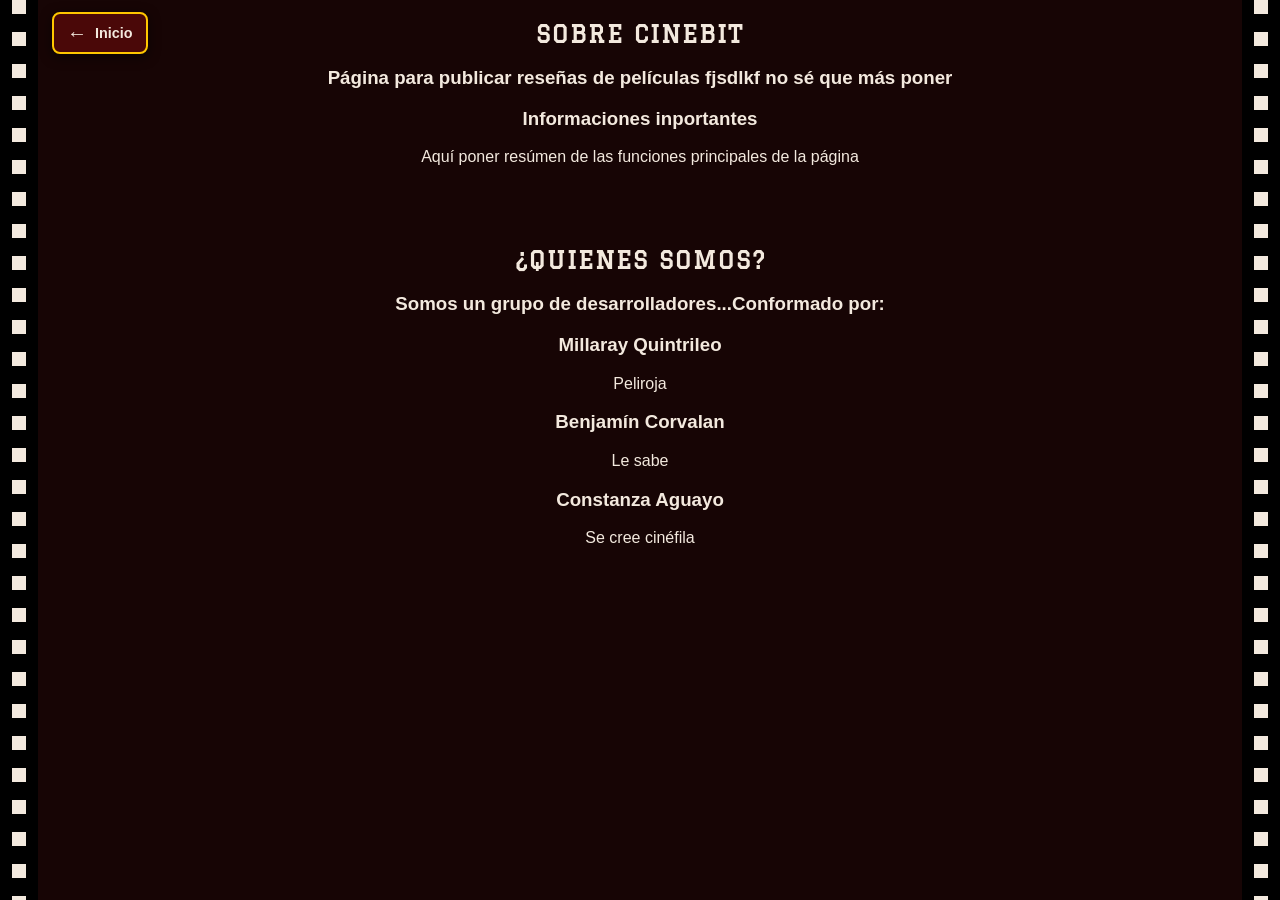
==== about.html @ 1a7df677 "Subiendo proyecto completo" ====
<!DOCTYPE html>
<html lang="es">
<head>
    <meta charset="UTF-8">
    <meta name="viewport" content="width=device-width, initial-scale=1">
    <title>Quiénes somos</title>
    <link rel="stylesheet" href="estilo.css">
  <link rel="preconnect" href="https://fonts.googleapis.com">
  <link rel="preconnect" href="https://fonts.gstatic.com" crossorigin>
  <link href="https://fonts.googleapis.com/css2?family=Graduate&family=Roboto:wght@300;400;700&display=swap" rel="stylesheet">
</head>
<body>
 <!-- Flecha superior: siempre visible y devuelve al menú principal, sin borrar los enlaces inferiores. -->
  <a class="volver-inicio-superior" href="index.html" aria-label="Volver al menú principal">
    <span aria-hidden="true">←</span> Inicio
    </a>

    <main class = "conntenedor-principal">
        <selection class= "seccion-hero-about">
            <h2>Sobre <span>CineBit</span></h2>
        </selection>

        <section class="seccion-pilares">
            <h3> Página para publicar reseñas de películas fjsdlkf no sé que más poner</h3>
            <div class = "grid-pilares">
                <article class = "tarjeta-pilar">
          <h3>Informaciones inportantes</h3>
          <p>Aquí poner resúmen de las funciones principales de la página</p>
            </div>
        </section>
        
        <section class="seccion-equipo">
      <h2>¿Quienes somos?</h2>
      <h3>Somos un grupo de desarrolladores...Conformado por:</h3>
      <div class="grid-equipo">
        

        <article class="tarjeta-equipo">
          <h3>Millaray Quintrileo</h3>
          <p class="bio">Peliroja</p>
        </article>

        <article class="tarjeta-equipo">

          <h3>Benjamín Corvalan</h3>
          <p class="bio">Le sabe</p>
        </article>

         <article class="tarjeta-equipo">
          <h3>Constanza Aguayo</h3>
          <p class="bio">Se cree cinéfila</p>
        </article>

      </div>
    </section>
    </main>
---- estilo.css ----
:root {                                   /* :root = variables globales, se definen una vez y se usan en todo el CSS */
  --fondo: #170505;                       /* negro rojizo del fondo (igual que el PPT) */
  --rojo: #7a0e0e;                        /* rojo principal */
  --rojo-oscuro: #4a0808;                 /* rojo oscuro para sombras y tarjetas */
  --dorado: #ffc700;                      /* dorado (el mismo de las estrellas) */
  --crema: #f3e9de;                       /* blanco cálido para textos */
}

* { box-sizing: border-box; }             /* el padding no agranda las cajas: más fácil calcular tamaños */

body {                                    /* estilo de toda la página */
  margin: 0;                              /* quita el margen blanco que trae el navegador */
  padding: 0 60px;                        /* deja espacio a los lados para las tiras de película */
  background: var(--fondo);               /* fondo negro rojizo usando la variable */
  color: var(--crema);                    /* color de texto por defecto */
  font-family: "Segoe UI", Arial, sans-serif; /* letra del texto normal (si falla una, usa la siguiente) */
  text-align: center;                     /* centra el contenido */
}

body::before, body::after {               /* dos elementos "falsos": serán las tiras de película izq. y der. */
  content: "";                            /* obligatorio para que el elemento exista */
  position: fixed;                        /* quedan pegados al borde aunque se haga scroll */
  top: 0; bottom: 0;                      /* ocupan todo el alto de la pantalla */
  width: 38px;                            /* ancho de la tira */
  background-color: #000;                 /* tira negra */
  background-image: linear-gradient(to bottom, var(--crema) 14px, transparent 14px); /* dibuja un "agujerito" de 14px */
  background-size: 14px 32px;             /* cada agujero mide 14px de ancho y se repite cada 32px */
  background-repeat: repeat-y;            /* se repite hacia abajo */
  background-position: center top;        /* agujeros centrados en la tira */
}
body::before { left: 0; }                 /* la primera tira va a la izquierda */
body::after { right: 0; }                 /* la segunda va a la derecha */

.cabecera {                               /* bloque del título */
  margin: 30px auto;                      /* separación arriba/abajo y centrado */
  padding: 25px;                          /* espacio interior */
  background: var(--rojo-oscuro);         /* panel rojo oscuro como "pantalla de cine" */
  border: 4px solid #000;                 /* marco negro */
  border-radius: 10px;                    /* esquinas redondeadas */
}
.cabecera h1 {                            /* el título principal */
  margin: 0;                              /* sin margen extra */
  font-family: "Graduate", Impact, serif; /* tipografía de cine (Google Fonts); Impact si no carga */
  font-size: clamp(1.8rem, 5vw, 3.5rem);  /* tamaño que se adapta: mínimo 1.8rem, máximo 3.5rem */
  letter-spacing: 3px;                    /* separa las letras */
  text-transform: uppercase;              /* todo en mayúsculas */
  color: #fff;                            /* blanco puro */
  text-shadow: 3px 3px 0 #000;            /* sombra negra estilo afiche */
}
.cabecera img { vertical-align: middle; margin-right: 12px; } /* el logo se alinea con el texto */
.cabecera p { color: var(--dorado); font-style: italic; margin: 8px 0 0; } /* eslogan dorado y en cursiva */

.barra {                                  /* franja de búsqueda y géneros */
  display: flex;                           /* pone los elementos en fila */
  flex-wrap: wrap;                         /* si no caben, bajan a la siguiente línea */
  gap: 12px;                               /* espacio entre elementos */
  justify-content: center;                 /* centrados */
  margin-bottom: 30px;                     /* espacio debajo */
}
input, select, button {                    /* mismo estilo para campos y botones */
  padding: 10px 14px;                      /* espacio interior */
  border: 2px solid var(--rojo);           /* borde rojo */
  border-radius: 6px;                      /* esquinas suaves */
  background: #000;                        /* fondo negro */
  color: var(--crema);                     /* texto crema */
  font-size: 1rem;                         /* tamaño normal */
}
button {                                   /* botones */
  background: var(--rojo);                 /* rojo sólido */
  cursor: pointer;                         /* manito al pasar el mouse */
  font-weight: bold;                       /* texto en negrita */
}
button:hover { background: var(--dorado); color: #000; } /* al pasar el mouse se vuelve dorado */
a { color: var(--dorado); }                /* los enlaces son dorados */

h2 {                                       /* subtítulos de sección */
  font-family: "Graduate", Impact, serif;  /* misma tipografía de cine */
  text-transform: uppercase;               /* mayúsculas */
  letter-spacing: 2px;                     /* letras separadas */
}

.carrusel-caja {                           /* contiene flechas + carrusel */
  display: flex;                           /* flecha, lista, flecha en fila */
  align-items: center;                     /* alineadas al centro vertical */
  gap: 10px;                               /* espacio entre ellos */
}
.carrusel {                                /* la lista horizontal de películas */
  display: flex;                           /* tarjetas una al lado de otra */
  gap: 20px;                               /* espacio entre tarjetas */
  overflow-x: auto;                        /* scroll horizontal cuando no caben */
  scroll-snap-type: x mandatory;           /* al deslizar, se "pega" a cada tarjeta */
  scroll-behavior: smooth;                 /* desplazamiento suave */
  padding: 15px;                           /* aire alrededor */
  flex: 1;                                 /* ocupa el espacio libre entre las flechas */
}
.tarjeta {                                 /* cada película */
  flex: 0 0 240px;                         /* ancho fijo de 240px, no se encoge */
  scroll-snap-align: center;               /* punto donde se "pega" al deslizar */
  background: var(--rojo-oscuro);          /* fondo rojo oscuro */
  border: 4px solid #000;                  /* marco negro de "fotograma" */
  padding: 8px;                            /* espacio entre marco y afiche */
  text-decoration: none;                   /* sin subrayado */
  color: var(--crema);                     /* texto crema */
  transition: transform 0.3s;              /* animación suave al agrandarse */
}
.tarjeta:hover { transform: scale(1.06); border-color: var(--dorado); } /* al pasar el mouse: crece y borde dorado */
.tarjeta img { width: 100%; height: 330px; object-fit: cover; display: block; } /* afiche del mismo tamaño sin deformarse */
.tarjeta span { display: block; margin-top: 8px; font-weight: bold; } /* título bajo el afiche */
.flecha { font-size: 1.6rem; padding: 6px 14px; } /* flechas ‹ › más grandes */

.login {                                   /* recuadro de inicio de sesión */
  max-width: 420px;                        /* ancho máximo */
  margin: 40px auto;                       /* centrado con espacio arriba/abajo */
  padding: 20px;                           /* espacio interior */
  background: var(--rojo-oscuro);          /* fondo rojo oscuro */
  border: 4px solid #000;                  /* marco negro */
  border-radius: 10px;                     /* esquinas redondeadas */
}
.login input { width: 100%; margin-bottom: 10px; } /* campos de ancho completo, separados */
#mensaje { min-height: 1.4em; color: var(--dorado); font-weight: bold; } /* mensaje de error/éxito (reserva su espacio) */

footer { margin: 40px 0 20px; padding-top: 15px; border-top: 2px solid var(--rojo); font-size: 0.9rem; } /* pie con línea roja arriba */

/* ===== PÁGINAS INTERNAS: fichas de película y perfil ===== */
main { max-width: 1200px; margin: 0 auto; }            /* en pantallas gigantes el contenido no pasa de 1200px */
img { max-width: 100%; }                                /* ninguna imagen se sale de su caja */
.ficha { max-width: 420px; margin: 30px auto; padding: 20px; background: var(--rojo-oscuro); border: 4px solid #000; border-radius: 10px; } /* tarjeta de la película */
.ficha img { width: 100%; max-width: 300px; height: auto; border: 4px solid #000; } /* afiche con marco, se achica en pantallas chicas */
.star-rating { display: flex; flex-direction: row-reverse; justify-content: center; font-size: 36px; } /* estrellas en fila, centradas (row-reverse = orden 1 a 5) */
.star-rating input { display: none; }                   /* oculta los botoncitos redondos */
.star-rating label { color: #555; cursor: pointer; }    /* estrella apagada en gris */
.star-rating label:hover, .star-rating label:hover ~ label, .star-rating input:checked ~ label { color: var(--dorado); } /* se ilumina al pasar el mouse o elegir */
.perfil { max-width: 420px; margin: 30px auto; padding: 20px; background: var(--rojo-oscuro); border: 4px solid #000; border-radius: 10px; } /* tarjeta del perfil */
.avatar { width: 120px; height: 120px; border-radius: 50%; border: 4px solid var(--dorado); object-fit: cover; } /* foto redonda con borde dorado */
.favoritos { max-width: 420px; margin: 0 auto; padding-left: 0; list-style-position: inside; } /* lista de favoritos */
.favoritos li { background: var(--rojo-oscuro); border-left: 4px solid var(--dorado); margin: 8px 0; padding: 10px; text-align: left; } /* cada favorito como franja */
.volver { display: inline-block; margin: 25px 0; }     /* enlace de regreso con espacio alrededor */

/* ===== ADAPTACIÓN A DISTINTAS PANTALLAS ===== */
@media (min-width: 1400px) {                            /* pantallas muy grandes */
  .tarjeta { flex-basis: 280px; }                       /* tarjetas más anchas */
  .tarjeta img { height: 380px; }                       /* afiches más altos */
}
@media (max-width: 900px) {                             /* tablets */
  .tarjeta { flex-basis: 210px; }                       /* tarjetas un poco más chicas */
  .tarjeta img { height: 280px; }                       /* afiches más bajos */
}
@media (max-width: 600px) {                             /* celulares */
  body { padding: 0 30px; }                             /* menos espacio lateral */
  body::before, body::after { width: 22px; background-size: 9px 24px; background-image: linear-gradient(to bottom, var(--crema) 10px, transparent 10px); } /* tiras más finas */
  .cabecera { padding: 15px; margin: 20px auto; }       /* título más compacto */
  .barra > * { width: 100%; }                           /* búsqueda y género ocupan todo el ancho */
  .tarjeta { flex-basis: 180px; }                       /* tarjetas chicas para ver la siguiente asomándose */
  .tarjeta img { height: 240px; }                       /* afiches más bajos */
  .flecha { display: none; }                            /* en el celular se desliza con el dedo, sin flechas */
  .star-rating { font-size: 30px; }                     /* estrellas un poco más chicas */
}

/* ===== RESEÑAS ===== */
[hidden] { display: none !important; }                  /* el atributo hidden siempre oculta, aunque otro CSS diga lo contrario */
textarea { width: 100%; padding: 10px; border: 2px solid var(--rojo); border-radius: 6px; background: #000; color: var(--crema); font-size: 1rem; font-family: inherit; resize: vertical; margin-bottom: 10px; } /* caja de texto con el mismo estilo que los campos */
.resenas { max-width: 600px; margin: 30px auto; padding: 20px; background: var(--rojo-oscuro); border: 4px solid #000; border-radius: 10px; text-align: left; } /* tarjeta que contiene las reseñas */
.resena { border-left: 4px solid var(--dorado); background: #000; padding: 10px 14px; margin: 10px 0; } /* cada reseña, con franja dorada */
.resena strong { color: var(--dorado); }                /* autor y fecha en dorado */
.resena p { margin: 6px 0; white-space: pre-wrap; overflow-wrap: anywhere; } /* respeta saltos de línea y corta palabras largas */

/* ===== LOGO ===== */
.logo { height: 70px; width: auto; background: var(--crema); border-radius: 12px; padding: 6px; vertical-align: middle; margin-right: 12px; } /* el logo es negro: se pone sobre un fondo crema para que se vea en el fondo oscuro */

/* ===== NUEVO DISEÑO: PORTADA A LA IZQUIERDA, TRÁILER A LA DERECHA ===== */
.detalle-pelicula {
  display: grid;                           /* grid organiza los elementos en columnas. */
  grid-template-columns: minmax(250px, 360px) minmax(0, 1fr); /* izquierda para el afiche, derecha flexible. */
  gap: 24px;                               /* separación entre ambas columnas. */
  align-items: start;                      /* ambas cajas comienzan a la misma altura. */
  max-width: 1100px;                       /* evita que el diseño se estire demasiado. */
  margin: 30px auto;                       /* centra el conjunto y lo separa de los títulos. */
}

.detalle-pelicula .ficha {
  width: 100%;                             /* la ficha ocupa el ancho disponible de su columna. */
  max-width: none;                         /* quita el límite previo de 420px solo en este diseño. */
  margin: 0;                               /* el grid se encarga de ubicarla. */
}

.panel-trailer {
  min-width: 0;                            /* permite que el video se encoja sin desbordarse. */
  padding: 20px;                           /* espacio interior alrededor del video y texto. */
  background: var(--rojo-oscuro);          /* mismo color de fondo que la ficha. */
  border: 4px solid #000;                  /* marco negro como el resto de la página. */
  border-radius: 10px;                     /* esquinas redondeadas. */
  text-align: left;                        /* la sinopsis se lee alineada a la izquierda. */
}

.panel-trailer h2 {
  margin: 0 0 15px;                        /* elimina espacio arriba y deja espacio debajo del título. */
  color: var(--dorado);                    /* resalta la palabra TRÁILER con dorado. */
  text-align: center;                      /* centra el título encima del video. */
}

.video-responsive {
  width: 100%;                             /* usa todo el ancho de la columna derecha. */
  aspect-ratio: 16 / 9;                    /* mantiene el formato horizontal típico de YouTube. */
  overflow: hidden;                        /* nada se sale de las esquinas del marco. */
  background: #000;                        /* fondo negro mientras carga YouTube. */
  border: 4px solid #000;                  /* agrega un borde oscuro alrededor. */
  border-radius: 8px;                      /* redondea las esquinas. */
}

.video-responsive iframe {
  display: block;                          /* evita espacio sobrante debajo del video. */
  width: 100%;                             /* ajusta el reproductor al contenedor. */
  height: 100%;                            /* ajusta la altura al formato 16:9. */
  border: 0;                               /* elimina el borde que puede traer el iframe. */
}

.enlace-youtube {
  margin: 12px 0 0;                       /* separa el enlace del reproductor. */
  font-size: 0.95rem;                      /* lo deja un poco más pequeño que el texto principal. */
}

.sinopsis {
  margin-top: 20px;                       /* separa la sinopsis del enlace al tráiler. */
}

.sinopsis h3 {
  color: var(--dorado);                    /* usa dorado para distinguir el subtítulo. */
  margin: 0 0 8px;                         /* un poco de espacio antes del párrafo. */
}

.sinopsis p {
  margin: 0;                               /* quita el margen extra del párrafo. */
  line-height: 1.6;                       /* separa las líneas para facilitar la lectura. */
}

/* En tabletas angostas y celulares, el diseño cambia a una sola columna. */
@media (max-width: 800px) {
  .detalle-pelicula {
    grid-template-columns: minmax(0, 1fr);/* una sola columna: portada arriba y video abajo. */
    gap: 18px;                            /* separación vertical. */
  }

  .detalle-pelicula .ficha {
    max-width: 420px;                      /* evita que el afiche sea demasiado grande en celular. */
    margin: 0 auto;                        /* centra el recuadro del afiche. */
  }

  .panel-trailer {
    width: 100%;                           /* el tráiler ocupa el ancho disponible de la pantalla. */
  }
}


/* ===== CINEBIT: LOGIN COMPACTO SIN MOVER EL LOGO NI EL TÍTULO ===== */
.cabecera-inicio {
  display: block;                          /* El título ocupa toda la cabecera, sin dividirse en columnas. */
  position: relative;                      /* Permite ubicar la cajita respecto de la cabecera. */
  min-height: 248px;                       /* Deja altura para la cajita sin tapar el contenido siguiente. */
  text-align: center;                      /* Conserva el logo, título y eslogan centrados. */
}
.marca-inicio {
  width: 100%;                             /* La marca ya no comparte columna con el inicio de sesión. */
  min-width: 0;                            /* Se adapta cuando el ancho de pantalla es pequeño. */
}
.cabecera-inicio .login {
  position: absolute;                      /* Se coloca en una esquina sin empujar al título. */
  top: 10px;                               /* Pequeña separación desde el borde superior. */
  right: 10px;                             /* Se pega a la esquina superior derecha de la cabecera. */
  width: 215px;                            /* Cajita mucho más angosta que la anterior. */
  max-width: calc(100% - 20px);           /* Evita desbordarse en pantallas angostas. */
  margin: 0;                               /* Anula el centrado original de .login. */
  padding: 10px;                           /* Menos espacio interior para compactarla. */
  border-width: 2px;                       /* Borde más delgado que el login anterior. */
  text-align: center;                      /* Centra el título del formulario. */
  z-index: 2;                              /* La cajita se mantiene por encima del fondo. */
}
.cabecera-inicio .login h2 {
  font-size: .95rem;                       /* Título pequeño: «Inicia sesión». */
  letter-spacing: .5px;                    /* Menos separación entre letras. */
  margin: 0 0 7px;                         /* Reduce espacio debajo del título. */
}
.cabecera-inicio .login form {
  display: flex;                           /* Organiza campos y botones de forma compacta. */
  flex-wrap: wrap;                         /* Los controles pasan a otra línea si hace falta. */
  gap: 6px;                                /* Separación pequeña entre controles. */
}
.cabecera-inicio .login input {
  width: 100%;                             /* Cada entrada ocupa una línea completa. */
  min-width: 0;                            /* Impide que el campo desborde su cajita. */
  margin: 0;                               /* El espacio entre campos lo controla «gap». */
  padding: 7px 8px;                        /* Campos menos altos y anchos por dentro. */
  font-size: .8rem;                        /* Texto de los campos más compacto. */
}
.cabecera-inicio .login button {
  flex: 1 1 auto;                          /* Los botones comparten una misma fila si caben. */
  margin: 0;                               /* Evita márgenes adicionales. */
  padding: 7px 6px;                        /* Botones pequeños pero accesibles. */
  font-size: .78rem;                       /* Letras adecuadas al ancho de la caja. */
}
.cabecera-inicio .login p {
  font-size: .76rem;                       /* Mensaje e invitado con letra más pequeña. */
  margin: 6px 0 0;                         /* Poco espacio entre texto y controles. */
}
.cabecera-inicio .login #mensaje {
  min-height: 0;                           /* No deja un hueco cuando no hay mensaje. */
}
.cabecera-inicio .login #mensaje:empty {
  display: none;                           /* El mensaje vacío no utiliza espacio. */
}
/* En pantallas medianas, evita superponer la cajita con el título largo. */
@media (max-width: 1550px) {
  .cabecera-inicio {
    min-height: 0;                         /* La altura vuelve a depender de su contenido. */
  }
  .cabecera-inicio .login {
    position: static;                      /* Se ubica debajo del título para evitar cubrirlo. */
    margin: 14px 0 0 auto;                 /* Sigue alineada a la derecha. */
  }
}
/* En celular, el logo/título sigue centrado y el formulario sigue siendo pequeño. */
@media (max-width: 600px) {
  .cabecera-inicio .login {
    width: min(215px, 100%);              /* Nunca supera el ancho disponible. */
    margin-left: auto;                    /* Alinea el formulario a la derecha. */
  }
}

/* ===== CINEBIT: FLECHA DE INICIO FIJA EN PÁGINAS INTERNAS ===== */
body.pagina-interna {
  padding-top: 60px;                          /* Reserva espacio arriba para que la flecha no tape los títulos. */
}
.volver-inicio-superior {
  position: fixed;                            /* Permanece visible aunque el usuario baje a leer reseñas. */
  top: 12px;                                  /* Distancia al borde superior. */
  left: 52px;                                 /* Se ubica después de la tira de película izquierda. */
  z-index: 50;                                /* Queda por encima del contenido al desplazarse. */
  display: inline-flex;                       /* Alinea la flecha y la palabra Inicio. */
  align-items: center;                        /* Centra la flecha con el texto verticalmente. */
  gap: 8px;                                   /* Deja un espacio entre la flecha y el texto. */
  padding: 9px 13px;                          /* Da tamaño de botón al enlace. */
  border: 2px solid var(--dorado);           /* Borde dorado que combina con la web. */
  border-radius: 8px;                         /* Bordes redondeados. */
  background: var(--rojo-oscuro);             /* Fondo rojo oscuro, como tus fichas. */
  color: var(--crema);                        /* Texto claro para que se lea bien. */
  font-size: 0.9rem;                          /* Texto compacto. */
  font-weight: bold;                          /* Destaca la navegación. */
  text-decoration: none;                      /* Quita el subrayado de los enlaces. */
  box-shadow: 0 3px 12px #0009;              /* Sombra que separa el botón del contenido. */
}
.volver-inicio-superior:hover,
.volver-inicio-superior:focus-visible {
  background: var(--dorado);                 /* Cambia el fondo al acercar el cursor o usar teclado. */
  color: #000;                                /* Oscurece el texto para dar contraste. */
}
.volver-inicio-superior span {
  font-size: 1.25rem;                         /* Hace la flecha un poco más grande que la palabra. */
  line-height: 1;                             /* Evita que agrande demasiado la altura. */
}
@media (max-width: 600px) {
  .volver-inicio-superior {
    left: 30px;                               /* En celular deja atrás la tira de película más angosta. */
    top: 9px;                                 /* Acerca el botón a la parte superior. */
  }
}

/* ===== CARRUSEL SIN LA BARRA BLANCA (CONSERVA FLECHAS Y DESLIZAMIENTO) ===== */
.carrusel {
  scrollbar-width: none;                     /* Oculta la barra en Firefox. */
  -ms-overflow-style: none;                  /* Compatibilidad con versiones antiguas de Edge. */
}
.carrusel::-webkit-scrollbar {
  display: none;                             /* Oculta la barra en Chrome, Safari y Edge modernos. */
}


/* ===== FICHAS: PORTADA - TRÁILER GRANDE - RESEÑAS ===== */
/* Estas reglas solo afectan las páginas que tienen .detalle-pelicula. */
.detalle-pelicula {
  display: grid; /* Organiza las tres tarjetas horizontalmente. */
  grid-template-columns: minmax(220px, 310px) 640px minmax(220px, 310px);
  /* La columna central mide 640 px; las laterales se adaptan a ella. */
  justify-content: center; /* Centra todas las columnas en la página. */
  align-items: stretch; /* Las tres tarjetas alcanzan la altura de la más alta. */
  gap: 20px; /* Espacio entre las tarjetas. */
  width: 100%; /* Utiliza el espacio disponible sin salirse de la pantalla. */
  max-width: 1320px; /* Limita el conjunto para que no quede demasiado extendido. */
  margin: 30px auto; /* Centra el conjunto y deja espacio vertical. */
}

/* Igualar el ancho de las tres tarjetas dentro de sus columnas. */
.detalle-pelicula > .ficha,
.detalle-pelicula > .panel-trailer,
.detalle-pelicula > .resenas {
  width: 100%; /* Ocupa el ancho completo de cada columna. */
  max-width: none; /* Elimina los límites anteriores de ficha y reseñas. */
  min-width: 0; /* Permite que el texto se acomode sin desbordarse. */
  margin: 0; /* Evita que un margen aparte desalineé las tarjetas. */
  align-self: stretch; /* Mantiene la misma altura visual en la fila. */
}

/* Portada: conserva su proporción y no se sale de su tarjeta. */
.detalle-pelicula > .ficha img {
  max-width: 100%; /* Permite reducir el afiche cuando haga falta. */
  height: auto; /* No deforma la imagen. */
}

/* El tráiler mantiene el formato de pantalla ancha 16:9. */
.detalle-pelicula .video-responsive {
  width: 100%; /* Ocupa el panel central disponible. */
  aspect-ratio: 16 / 9; /* Conserva la proporción del video. */
}

/* Botón para ir a la ficha de la película en IMDb. */
.ver-ahora {
  margin-top: 18px; /* Separa el enlace de la valoración de la comunidad. */
  text-align: center; /* Centra el enlace dentro de la tarjeta de portada. */
}
.ver-ahora a {
  display: inline-block; /* Permite aplicar padding al enlace. */
  padding: 11px 18px; /* Forma visual de botón. */
  border: 2px solid #000; /* Marco negro coherente con la estética CineBit. */
  border-radius: 8px; /* Esquinas redondeadas. */
  background: var(--rojo); /* Fondo rojo de tu paleta. */
  color: var(--crema); /* Letra clara. */
  font-weight: bold; /* Destaca el botón de consulta. */
  text-decoration: none; /* Quita el subrayado habitual del enlace. */
}
.ver-ahora a:hover,
.ver-ahora a:focus-visible {
  background: var(--dorado); /* Al apuntarlo, el botón pasa a dorado. */
  color: #000; /* Mejor contraste sobre el fondo dorado. */
}

/* Las reseñas largas se pueden leer sin alargar indefinidamente la página. */
.detalle-pelicula .resenas #listaResenas {
  max-height: 440px; /* Límite para el listado de reseñas. */
  overflow-y: auto; /* Si hay muchas, el listado se desplaza verticalmente. */
  overflow-wrap: anywhere; /* Evita que textos largos ensanchen la caja. */
}

/* Tablet: portada y tráiler arriba, reseñas abajo sin comprimir el video. */
@media (max-width: 1300px) {
  .detalle-pelicula {
    grid-template-columns: minmax(220px, 310px) minmax(0, 640px);
    /* El video llega hasta 640 px; se reduce solo cuando falta espacio. */
  }
  .detalle-pelicula > .resenas {
    grid-column: 1 / -1; /* Reseñas ocupan el ancho de la fila inferior. */
  }
}

/* Celulares: se apilan portada, tráiler y reseñas para leer cómodamente. */
@media (max-width: 800px) {
  .detalle-pelicula {
    grid-template-columns: minmax(0, 1fr); /* Una sola columna. */
    gap: 18px; /* Espacio entre tarjetas apiladas. */
  }
  .detalle-pelicula > .ficha {
    max-width: 420px; /* Evita que el afiche ocupe toda una pantalla grande. */
    margin: 0 auto; /* Centra la portada. */
  }
  .detalle-pelicula > .resenas {
    grid-column: auto; /* Reseñas vuelven a su lugar en una columna. */
  }
}


/* ===== CORRECCIÓN 1: SESIÓN EN LA ESQUINA SUPERIOR DERECHA DEL PANEL DEL TÍTULO ===== */
.cabecera { position: relative; z-index: 20; } /* el panel rojo es la referencia de la cajita; z-index para que el desplegable quede sobre el resto */
.cabecera .sesion-caja { position: absolute; top: 8px; right: 10px; margin: 0; } /* pegada a la esquina: no mueve ni el logo ni el título */
.sesion-caja summary { list-style: none; cursor: pointer; padding: 5px 10px; background: var(--fondo); border: 2px solid var(--dorado); border-radius: 6px; font-size: 0.8rem; font-weight: bold; color: var(--crema); text-align: center; } /* botón pequeño siempre visible */
.sesion-caja summary::-webkit-details-marker { display: none; } /* quita el triangulito por defecto en Chrome/Safari */
.sesion-caja summary:hover, .sesion-caja[open] summary { background: var(--dorado); color: #000; } /* dorado al pasar el mouse o estar abierta */
.sesion-panel { position: absolute; right: 0; top: calc(100% + 8px); width: 230px; max-width: 80vw; padding: 12px; background: var(--rojo-oscuro); border: 3px solid #000; border-radius: 10px; text-align: center; z-index: 30; box-shadow: 0 8px 20px rgba(0, 0, 0, 0.6); } /* panel que se despliega sobre la página sin empujar nada */
.sesion-panel h3 { margin: 0 0 8px; font-family: "Graduate", Impact, serif; font-size: 0.95rem; text-transform: uppercase; color: #fff; } /* título pequeño del panel */
.sesion-panel input { width: 100%; margin-bottom: 8px; padding: 7px 9px; font-size: 0.85rem; } /* campos compactos */
.sesion-panel button { padding: 7px 10px; font-size: 0.85rem; margin: 2px; } /* botones compactos */
.sesion-panel p { color: var(--crema); font-style: normal; font-size: 0.8rem; margin: 8px 0 0; } /* los textos del panel no heredan el estilo del eslogan */
@media (max-width: 700px) { .cabecera.con-sesion { padding-top: 52px; } } /* solo en celular: deja una franja arriba para que el botón no tape el título */

/* ===== CORRECCIÓN 2: RESEÑAS CON SUS ESTRELLAS (las apagadas en gris) ===== */
.etiqueta-estrellas { margin: 0 0 4px; text-align: center; } /* "Tu calificación:" */
.resenas .star-rating { margin-bottom: 8px; } /* espacio bajo las estrellas del formulario */
.error-resena { min-height: 1.3em; margin: 0 0 8px; text-align: center; color: #ff8a8a; font-weight: bold; } /* aviso si faltan estrellas */
.resena-cabecera { display: flex; justify-content: space-between; flex-wrap: wrap; gap: 8px; } /* autor a la izquierda, fecha a la derecha */
.resena-fecha { color: #bbb; font-size: 0.85rem; } /* fecha en gris claro y pequeña */
.resena-estrellas { display: block; margin-top: 4px; color: var(--dorado); font-size: 1.3rem; letter-spacing: 2px; } /* estrellas doradas bajo el autor */
.resena-estrellas .apagadas { color: #555; } /* estrellas NO obtenidas, en gris: aquí se distingue 1 de 5 estrellas */
.promedio { margin-top: 6px; } /* promedio en la ficha */
.promedio .resena-estrellas { font-size: 1.8rem; text-align: center; } /* estrellas grandes del promedio */
.promedio-texto { margin: 4px 0 0; font-size: 0.95rem; } /* "4.5 / 5 · 2 reseñas" */

/* ===== CARRUSELES DE RANKING (2.º y 3.º) ===== */
.carrusel-caja + h2 { margin-top: 45px; } /* separa cada carrusel del título siguiente */
.tarjeta .nota-media { margin-top: 4px; color: var(--dorado); font-size: 0.85rem; } /* "★ 4.5 · 2 reseñas" bajo el título */
.mensaje-carrusel { padding: 20px; background: var(--rojo-oscuro); border: 4px solid #000; border-radius: 10px; font-size: 0.95rem; } /* aviso cuando aún no hay datos para el ranking */


/* ===== OVERLAY DE EDAD ===== */

/* -- MENSAJE DE ADVERTENCIA POR RESTRICCIÓN DE EDAD -- */
.advertencia-contenido {
  background-color: #000; 
  border-left: 4px solid var(--rojo);
  padding: 10px;
  margin: 12px 0;
  border-radius: 4px;
  text-align: left;
  font-size: 0.9rem;
}

/* -- BLOQUEO VISUAL DE LAS RESEÑAS (SOLO VISUAL, SIGUE EXISTIENDO) -- */
.reseñas-bloqueadas { 
  filter: blur(8px); /* Aplica el filtro de borroso / desenfoque al elemento */
  user-select: none; /* Impide que el usuario pueda seleccionar las reseñas */
  pointer-events: none; /* En caso de que dentro de las reseñas exista algún botón por ejemplo (en este caso si), el usuario no pueda interactuar con ese elemento */
}

/* -- CAPA SOBRE EL CONTENIDO OCULTO -- */
.overlay-ojo {
  position: absolute; /* Permite poner el elemento en una ubicación dentro de su contenedor respectivo */
  top: 0;
  left: 0;
  width: 100%;
  height: 100%;
  background: rgba(0, 0, 0, 0.88);
  display: flex;
  flex-direction: column; /* Organiza los elementos verticalmente uno debajo del otro */
  align-items: center;
  justify-content: center;
  color: #fff;
  border-radius: 10px;
  z-index: 10;
  padding: 15px;
  box-sizing: border-box;
  text-align: center;
}

/* -- CAPA QUE OCULTA LA CAPA XD ANTERIOR -- */
.overlay-ojo.oculto { /* Aparecen dos clases sin espacio entre ellas, la instrucción se va a aplicar a un mismo elemento que tenga ambas clases */
  /* Permite mostrar o ocultar la capa de restricción */
  display: none !important;
}

/* -- DISEÑO DEL ÍCONO EN LA CAPA DE RESTRICCIÓN -- */
.icono-ojo {
  font-size: 2.2rem;
  margin-bottom: 6px;
}

/* -- DISEÑO DEL BOTÓN PARA REVELAR EL CONTENIDO OCULTO -- */
.btn-revelar {
  background-color: var(--rojo);
  color: var(--crema);
  border: 2px solid var(--dorado);
  padding: 8px 16px;
  border-radius: 6px;
  font-weight: bold;
  margin-top: 10px;
}

.btn-revelar:hover {
  background-color: var(--dorado); /* Aplica el diseño de cuando el cursor está sobre el botón */
  color: #000;
}

.seccion-equipo{ /* Añade espacio entre la parte de "¿Quiénes somos?" con lo demás en about.html */
  margin-top: 80px;
  margin-bottom: 80px;
}

/* ==========================================
   SECCIONES Y TARJETAS DEL CATÁLOGO POR GÉNERO
   ========================================== */

.bloque-genero {
  margin-top: 40px;
  margin-bottom: 50px;
}

.titulo-genero {
  font-size: 24px;
  color: var(--dorado, #ffc700);
  border-bottom: 2px solid var(--rojo, #7a0e0e);
  padding-bottom: 10px;
  margin-bottom: 20px;
}

/* Grilla fluida por cada bloque de género */
.grid-genero {
  display: grid;
  grid-template-columns: repeat(auto-fill, minmax(180px, 1fr));
  gap: 20px;
}

/* Diseño de Tarjeta Película estilo Streaming */
.tarjeta-pelicula {
  background-color: #1a1a1a;
  border-radius: 8px;
  overflow: hidden;
  border: 1px solid #333333;
  transition: transform 0.25s ease, border-color 0.25s ease;
}

.tarjeta-pelicula a {
  text-decoration: none;
  color: #ffffff;
  display: block;
}

.tarjeta-pelicula:hover {
  transform: translateY(-6px);
  border-color: var(--dorado, #ffc700);
}

.caja-poster {
  position: relative;
  width: 100%;
  height: 250px;
  background-color: #0d0d0d;
}

.caja-poster img {
  width: 100%;
  height: 100%;
  object-fit: cover;
}

/* Badges sobre la tarjeta */
.badget-genero, .badge-18 {
  position: absolute;
  top: 10px;
  right: 10px;
  padding: 4px 8px;
  font-size: 11px;
  font-weight: bold;
  border-radius: 4px;
}

.badget-genero {
  background-color: rgba(0, 0, 0, 0.7);
  color: #ffffff;
}

.badge-18 {
  background-color: var(--rojo, #7a0e0e);
  color: #ffffff;
}

.info-pelicula {
  padding: 12px;
}

.info-pelicula h3 {
  font-size: 16px;
  margin: 0 0 5px 0;
  white-space: nowrap;
  overflow: hidden;
  text-overflow: ellipsis;
}

.info-pelicula .anio {
  font-size: 13px;
  color: #aaaaaa;
}
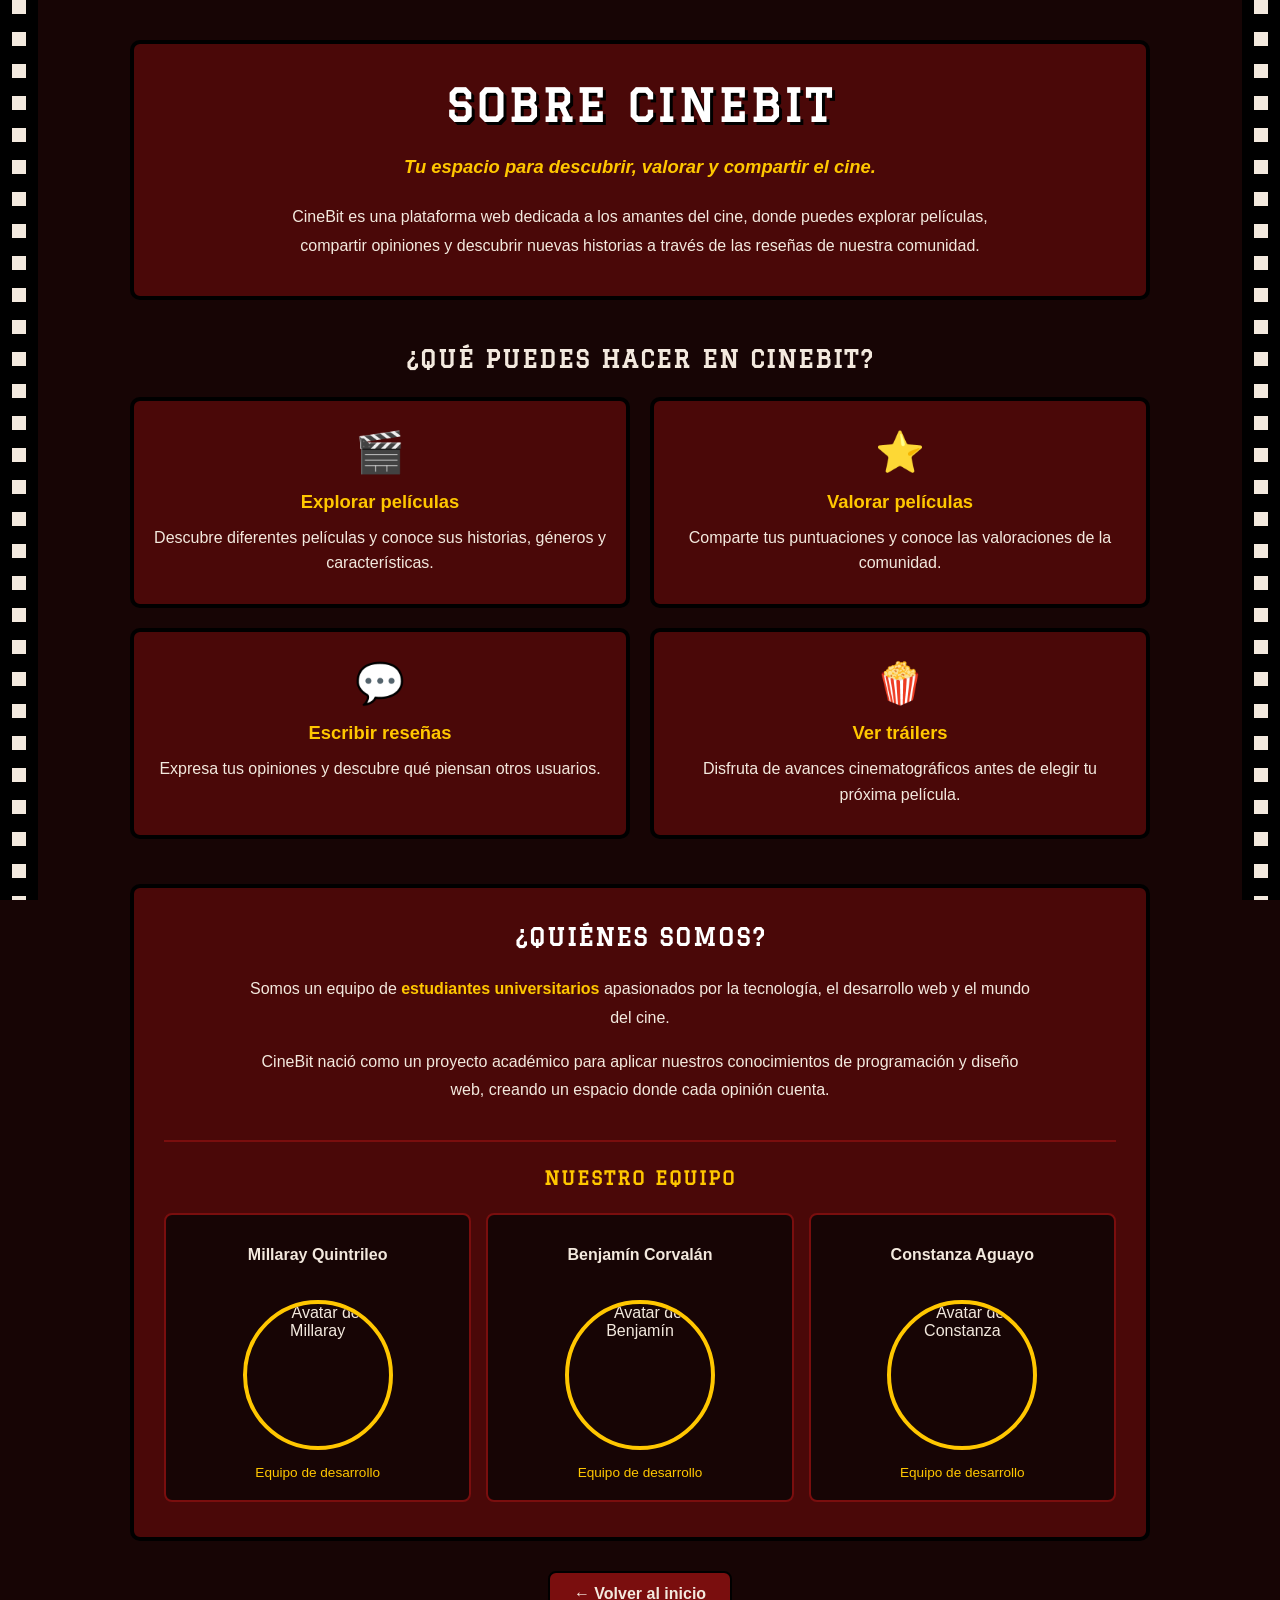
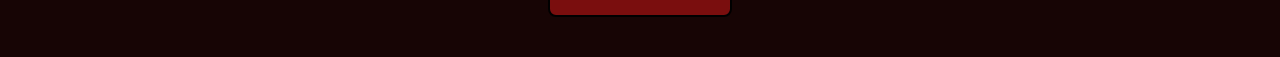
==== commit 730a1b9a: "Update about.html" ====
--- a/about.html
+++ b/about.html
@@ -1,57 +1,154 @@
 <!DOCTYPE html>
 <html lang="es">
 <head>
-    <meta charset="UTF-8">
-    <meta name="viewport" content="width=device-width, initial-scale=1">
-    <title>Quiénes somos</title>
-    <link rel="stylesheet" href="estilo.css">
-  <link rel="preconnect" href="https://fonts.googleapis.com">
-  <link rel="preconnect" href="https://fonts.gstatic.com" crossorigin>
-  <link href="https://fonts.googleapis.com/css2?family=Graduate&family=Roboto:wght@300;400;700&display=swap" rel="stylesheet">
+  <meta charset="UTF-8">
+  <meta name="viewport" content="width=device-width, initial-scale=1.0">
+
+  <title>Sobre CineBit</title>
+
+  <!-- Tipografía cinematográfica -->
+  <link href="https://fonts.googleapis.com/css2?family=Graduate&display=swap" rel="stylesheet">
+
+  <!-- CSS original de CineBit -->
+  <link rel="stylesheet" href="estilo.css">
 </head>
+
 <body>
- <!-- Flecha superior: siempre visible y devuelve al menú principal, sin borrar los enlaces inferiores. -->
-  <a class="volver-inicio-superior" href="index.html" aria-label="Volver al menú principal">
-    <span aria-hidden="true">←</span> Inicio
-    </a>
 
-    <main class = "conntenedor-principal">
-        <selection class= "seccion-hero-about">
-            <h2>Sobre <span>CineBit</span></h2>
-        </selection>
+  <main class="sobre-cinebit">
 
-        <section class="seccion-pilares">
-            <h3> Página para publicar reseñas de películas fjsdlkf no sé que más poner</h3>
-            <div class = "grid-pilares">
-                <article class = "tarjeta-pilar">
-          <h3>Informaciones inportantes</h3>
-          <p>Aquí poner resúmen de las funciones principales de la página</p>
-            </div>
-        </section>
-        
-        <section class="seccion-equipo">
-      <h2>¿Quienes somos?</h2>
-      <h3>Somos un grupo de desarrolladores...Conformado por:</h3>
-      <div class="grid-equipo">
-        
+    <!-- PRESENTACIÓN -->
+    <section class="sobre-presentacion">
+      <h1>SOBRE CINEBIT</h1>
 
-        <article class="tarjeta-equipo">
-          <h3>Millaray Quintrileo</h3>
-          <p class="bio">Peliroja</p>
+      <p class="sobre-eslogan">
+        Tu espacio para descubrir, valorar y compartir el cine.
+      </p>
+
+      <p>
+        CineBit es una plataforma web dedicada a los amantes
+        del cine, donde puedes explorar películas, compartir
+        opiniones y descubrir nuevas historias a través
+        de las reseñas de nuestra comunidad.
+      </p>
+    </section>
+
+    <!-- FUNCIONALIDADES -->
+    <section class="sobre-funciones">
+
+      <h2>¿QUÉ PUEDES HACER EN CINEBIT?</h2>
+
+      <div class="funciones-grid">
+
+        <article class="funcion-tarjeta">
+          <span class="funcion-icono">🎬</span>
+          <h3>Explorar películas</h3>
+          <p>
+            Descubre diferentes películas y conoce
+            sus historias, géneros y características.
+          </p>
         </article>
 
-        <article class="tarjeta-equipo">
-
-          <h3>Benjamín Corvalan</h3>
-          <p class="bio">Le sabe</p>
+        <article class="funcion-tarjeta">
+          <span class="funcion-icono">⭐</span>
+          <h3>Valorar películas</h3>
+          <p>
+            Comparte tus puntuaciones y conoce
+            las valoraciones de la comunidad.
+          </p>
         </article>
 
-         <article class="tarjeta-equipo">
-          <h3>Constanza Aguayo</h3>
-          <p class="bio">Se cree cinéfila</p>
+        <article class="funcion-tarjeta">
+          <span class="funcion-icono">💬</span>
+          <h3>Escribir reseñas</h3>
+          <p>
+            Expresa tus opiniones y descubre
+            qué piensan otros usuarios.
+          </p>
+        </article>
+
+        <article class="funcion-tarjeta">
+          <span class="funcion-icono">🍿</span>
+          <h3>Ver tráilers</h3>
+          <p>
+            Disfruta de avances cinematográficos
+            antes de elegir tu próxima película.
+          </p>
         </article>
 
       </div>
     </section>
-    </main>
 
+    <!-- EQUIPO -->
+    <section class="sobre-equipo">
+
+      <h2>¿QUIÉNES SOMOS?</h2>
+
+      <p class="equipo-descripcion">
+        Somos un equipo de <strong>estudiantes universitarios</strong>
+        apasionados por la tecnología, el desarrollo web
+        y el mundo del cine.
+      </p>
+
+      <p class="equipo-descripcion">
+        CineBit nació como un proyecto académico
+        para aplicar nuestros conocimientos de
+        programación y diseño web, creando un
+        espacio donde cada opinión cuenta.
+      </p>
+
+      <h3>NUESTRO EQUIPO</h3>
+
+     <div class="integrantes-grid">
+
+  <!-- MILLARAY -->
+  <div class="integrante">
+    <h4>Millaray Quintrileo</h4>
+
+    <img
+      src="imagenes/avatar-millaray.png"
+      alt="Avatar de Millaray"
+      class="avatar-equipo"
+    >
+
+    <p>Equipo de desarrollo</p>
+  </div>
+
+  <!-- BENJAMÍN -->
+  <div class="integrante">
+    <h4>Benjamín Corvalán</h4>
+
+    <img
+      src="imagenes/avatar-benjamin.png"
+      alt="Avatar de Benjamín"
+      class="avatar-equipo"
+    >
+
+    <p>Equipo de desarrollo</p>
+  </div>
+
+  <!-- CONSTANZA -->
+  <div class="integrante">
+    <h4>Constanza Aguayo</h4>
+
+    <img
+      src="imagenes/avatar-constanza.png"
+      alt="Avatar de Constanza"
+      class="avatar-equipo"
+    >
+
+    <p>Equipo de desarrollo</p>
+  </div>
+
+</div>
+
+    </section>
+
+    <a href="index.html" class="sobre-volver">
+      ← Volver al inicio
+    </a>
+
+  </main>
+
+</body>
+</html>
--- a/estilo.css
+++ b/estilo.css
@@ -662,4 +662,279 @@
 .info-pelicula .anio {
   font-size: 13px;
   color: #aaaaaa;
-}+}
+/* =========================================
+   CINEBIT - PÁGINA SOBRE NOSOTROS
+   ========================================= */
+
+/* Contenedor principal */
+.sobre-cinebit {
+  max-width: 1050px;
+  margin: 40px auto;
+  padding: 0 15px;
+}
+
+/* ===== PRESENTACIÓN ===== */
+
+.sobre-presentacion {
+  background: var(--rojo-oscuro);
+  border: 4px solid #000;
+  border-radius: 10px;
+  padding: 35px 40px;
+  margin-bottom: 45px;
+  text-align: center;
+}
+
+.sobre-presentacion h1 {
+  font-family: "Graduate", Impact, serif;
+  font-size: clamp(1.8rem, 4vw, 2.8rem);
+  letter-spacing: 3px;
+  color: #fff;
+  text-shadow: 3px 3px 0 #000;
+  margin: 0 0 20px;
+}
+
+.sobre-eslogan {
+  color: var(--dorado);
+  font-style: italic;
+  font-size: 1.15rem;
+  font-weight: bold;
+  margin-bottom: 20px;
+}
+
+.sobre-presentacion p {
+  line-height: 1.8;
+}
+
+.sobre-presentacion p:last-child {
+  max-width: 750px;
+  margin: 0 auto;
+}
+
+/* ===== FUNCIONALIDADES ===== */
+
+.sobre-funciones {
+  margin-bottom: 45px;
+}
+
+.sobre-funciones h2 {
+  color: var(--crema);
+  margin-bottom: 25px;
+  font-size: 1.5rem;
+}
+
+/* Cuadrícula de tarjetas */
+.funciones-grid {
+  display: grid;
+  grid-template-columns: repeat(2, minmax(0, 1fr));
+  gap: 20px;
+}
+
+/* Tarjetas individuales */
+.funcion-tarjeta {
+  background: var(--rojo-oscuro);
+  border: 4px solid #000;
+  border-radius: 10px;
+  padding: 28px 20px;
+  text-align: center;
+  transition: transform 0.3s, border-color 0.3s;
+}
+
+/* Animación al pasar el mouse */
+.funcion-tarjeta:hover {
+  transform: translateY(-5px);
+  border-color: var(--dorado);
+}
+
+/* Iconos */
+.funcion-icono {
+  display: block;
+  font-size: 2.5rem;
+  margin-bottom: 15px;
+}
+
+/* Títulos de tarjetas */
+.funcion-tarjeta h3 {
+  color: var(--dorado);
+  font-size: 1.15rem;
+  margin: 0 0 12px;
+}
+
+/* Descripciones */
+.funcion-tarjeta p {
+  color: var(--crema);
+  line-height: 1.6;
+  margin: 0;
+}
+
+/* ===== QUIÉNES SOMOS ===== */
+
+.sobre-equipo {
+  background: var(--rojo-oscuro);
+  border: 4px solid #000;
+  border-radius: 10px;
+  padding: 35px 30px;
+  margin-bottom: 30px;
+}
+
+.sobre-equipo h2 {
+  color: #fff;
+  margin: 0 0 25px;
+}
+
+.equipo-descripcion {
+  max-width: 780px;
+  margin: 0 auto 15px;
+  line-height: 1.8;
+  color: var(--crema);
+}
+
+/* Destacar palabras importantes */
+.equipo-descripcion strong {
+  color: var(--dorado);
+}
+
+/* Título de integrantes */
+.sobre-equipo h3 {
+  color: var(--dorado);
+  font-family: "Graduate", Impact, serif;
+  letter-spacing: 2px;
+  margin: 35px 0 25px;
+  padding-top: 25px;
+  border-top: 2px solid var(--rojo);
+}
+
+/* Distribución de integrantes */
+.integrantes-grid {
+  display: grid;
+  grid-template-columns: repeat(3, minmax(0, 1fr));
+  gap: 15px;
+}
+
+/* Tarjeta de cada integrante */
+.integrante {
+  background: var(--fondo);
+  border: 2px solid var(--rojo);
+  border-radius: 8px;
+  padding: 20px 12px;
+  transition: border-color 0.3s;
+}
+
+.integrante:hover {
+  border-color: var(--dorado);
+}
+
+.integrante h4 {
+  color: var(--crema);
+  font-size: 1rem;
+  margin: 0 0 10px;
+}
+
+.integrante p {
+  color: var(--dorado);
+  font-size: 0.85rem;
+  margin: 0;
+}
+
+/* ===== BOTÓN VOLVER ===== */
+
+.sobre-volver {
+  display: inline-block;
+  background: var(--rojo);
+  color: var(--crema);
+  text-decoration: none;
+  font-weight: bold;
+  padding: 12px 24px;
+  border: 2px solid #000;
+  border-radius: 8px;
+  transition: background 0.3s, color 0.3s;
+}
+
+.sobre-volver:hover {
+  background: var(--dorado);
+  color: #000;
+}
+
+/* ===== RESPONSIVE ===== */
+
+/* Tablets */
+@media (max-width: 800px) {
+  .integrantes-grid {
+    grid-template-columns: 1fr;
+  }
+
+  .sobre-presentacion,
+  .sobre-equipo {
+    padding: 25px 20px;
+  }
+}
+
+/* Celulares */
+@media (max-width: 600px) {
+  .sobre-cinebit {
+    margin: 25px auto;
+    padding: 0 5px;
+  }
+
+  .funciones-grid {
+    grid-template-columns: 1fr;
+    gap: 15px;
+  }
+
+  .funcion-tarjeta {
+    padding: 22px 15px;
+  }
+
+  .sobre-presentacion h1 {
+    font-size: 1.7rem;
+  }
+
+  .sobre-funciones h2,
+  .sobre-equipo h2 {
+    font-size: 1.2rem;
+  }
+}
+/* ===== AVATARES DEL EQUIPO CINEBIT ===== */
+
+.avatar-equipo {
+  display: block;
+  width: 150px;
+  height: 150px;
+  object-fit: cover;
+  border-radius: 50%;
+  border: 4px solid var(--dorado);
+  background: var(--fondo);
+  margin: 15px auto;
+  transition: transform 0.3s, box-shadow 0.3s;
+}
+
+/* Efecto al pasar el mouse */
+.avatar-equipo:hover {
+  transform: scale(1.08);
+  box-shadow: 0 0 18px rgba(255, 199, 0, 0.45);
+}
+
+/* Centrar el contenido de cada tarjeta */
+.integrante {
+  display: flex;
+  flex-direction: column;
+  align-items: center;
+  justify-content: flex-start;
+  text-align: center;
+}
+
+/* Nombre encima del avatar */
+.integrante h4 {
+  min-height: 2.5em;
+  display: flex;
+  align-items: center;
+  justify-content: center;
+}
+
+/* Adaptación a celulares */
+@media (max-width: 600px) {
+  .avatar-equipo {
+    width: 130px;
+    height: 130px;
+  }
+}
